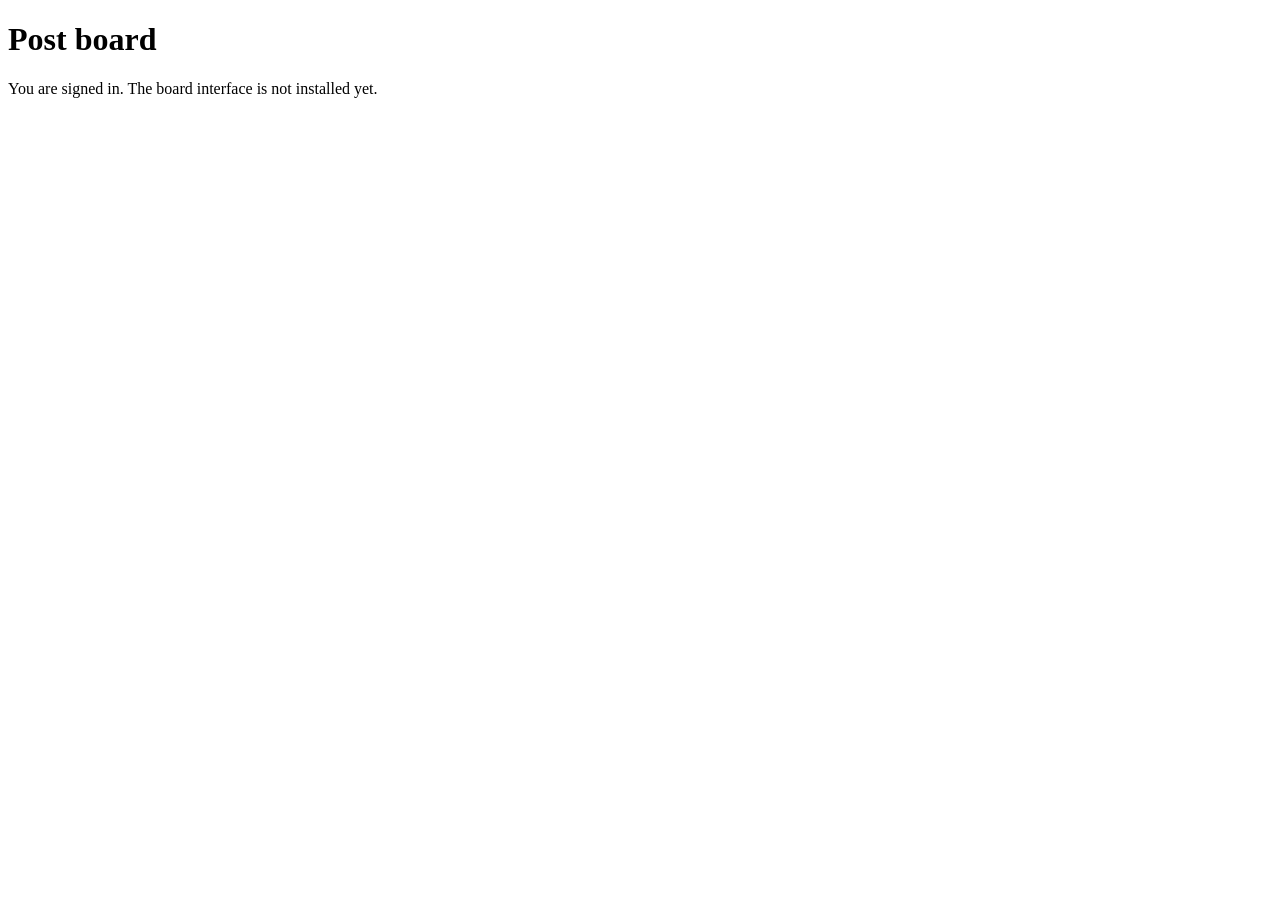
==== bot/web/static/index.html @ a92a570b "feat(web): app factory, security middlewares and sign-in create_app builds the aiohttp board app: er" ====
<!DOCTYPE html>
<html lang="en">
<head>
<meta charset="utf-8">
<meta name="viewport" content="width=device-width, initial-scale=1">
<title>Post board</title>
</head>
<body>
<main>
<h1>Post board</h1>
<p>You are signed in. The board interface is not installed yet.</p>
</main>
</body>
</html>
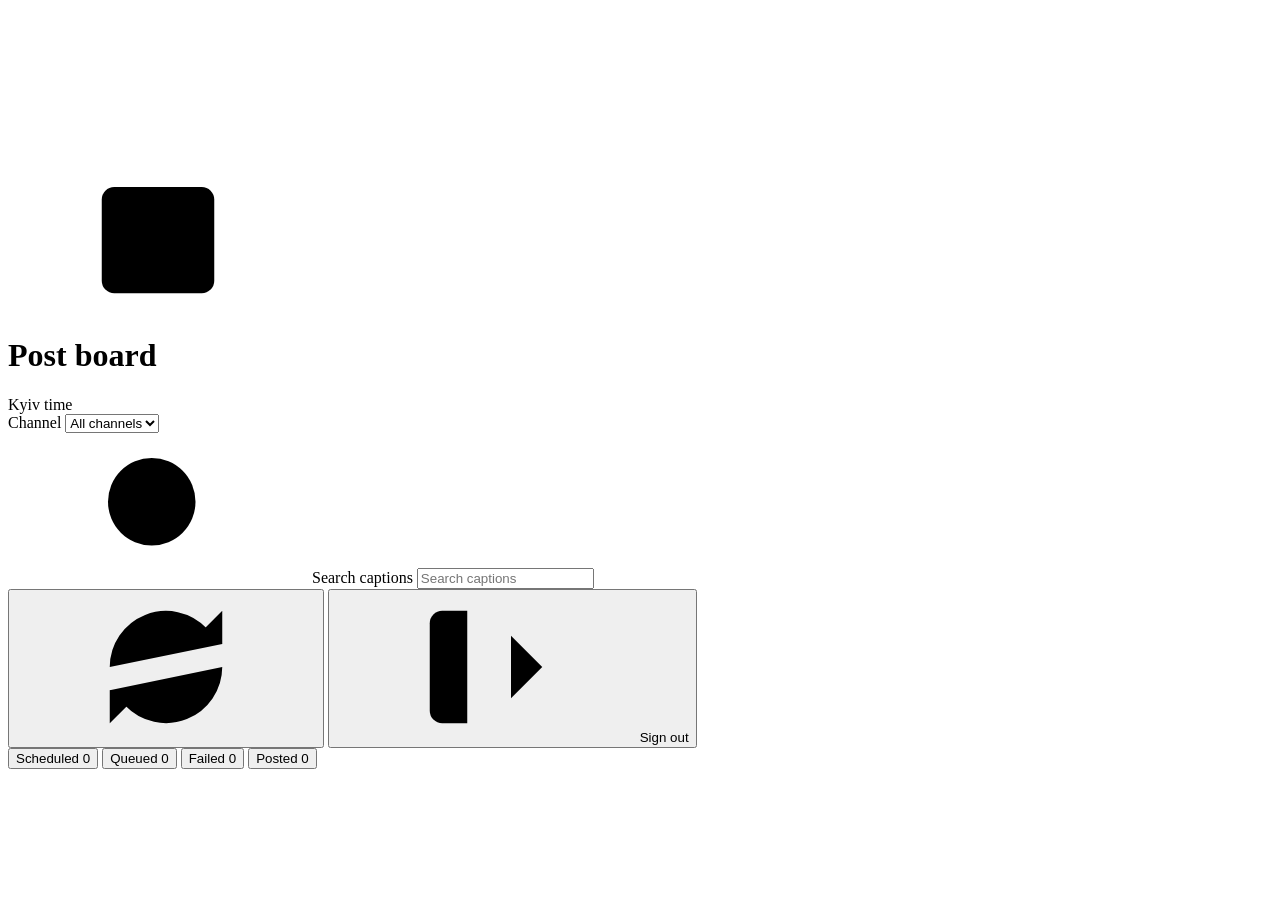
==== commit bd5d8e9d: "feat(web): board list UI and dev tooling Co-Authored-By: Claude Sonnet 5.5 <noreply@anthropic.com> C" ====
--- a/bot/web/static/index.html
+++ b/bot/web/static/index.html
@@ -3,12 +3,93 @@
 <head>
 <meta charset="utf-8">
 <meta name="viewport" content="width=device-width, initial-scale=1">
+<!-- The server sends Referrer-Policy: no-referrer, under which a browser may send
+     "Origin: null" on POST/PATCH/DELETE; the board's Origin check refuses that. -->
+<meta name="referrer" content="same-origin">
+<meta name="color-scheme" content="light dark">
 <title>Post board</title>
+<link rel="stylesheet" href="/static/style.css">
+<script src="/static/app.js" defer></script>
 </head>
 <body>
-<main>
-<h1>Post board</h1>
-<p>You are signed in. The board interface is not installed yet.</p>
-</main>
+<svg class="sprite" xmlns="http://www.w3.org/2000/svg" aria-hidden="true" focusable="false">
+  <symbol id="i-board" viewBox="0 0 24 24"><rect x="3" y="4" width="18" height="17" rx="2"/><path d="M16 2v4M8 2v4M3 10h18M8 14h3M8 17h6"/></symbol>
+  <symbol id="i-search" viewBox="0 0 24 24"><circle cx="11" cy="11" r="7"/><path d="m20 20-3.6-3.6"/></symbol>
+  <symbol id="i-refresh" viewBox="0 0 24 24"><path d="M21 12a9 9 0 0 1-15.5 6.2L3 15.7"/><path d="M3 12a9 9 0 0 1 15.5-6.2L21 8.3"/><path d="M21 3v5.3h-5.3M3 21v-5.3h5.3"/></symbol>
+  <symbol id="i-signout" viewBox="0 0 24 24"><path d="M9 21H5a2 2 0 0 1-2-2V5a2 2 0 0 1 2-2h4"/><path d="m16 17 5-5-5-5M21 12H9"/></symbol>
+  <symbol id="i-edit" viewBox="0 0 24 24"><path d="M17 3a2.8 2.8 0 1 1 4 4L7.5 20.5 2 22l1.5-5.5Z"/><path d="m15 5 4 4"/></symbol>
+  <symbol id="i-view" viewBox="0 0 24 24"><path d="M2 12s3.6-7 10-7 10 7 10 7-3.6 7-10 7S2 12 2 12Z"/><circle cx="12" cy="12" r="3"/></symbol>
+  <symbol id="i-delete" viewBox="0 0 24 24"><path d="M3 6h18M8 6V4a2 2 0 0 1 2-2h4a2 2 0 0 1 2 2v2M19 6l-1 14a2 2 0 0 1-2 2H8a2 2 0 0 1-2-2L5 6M10 11v6M14 11v6"/></symbol>
+  <symbol id="i-image" viewBox="0 0 24 24"><rect x="3" y="3" width="18" height="18" rx="2"/><circle cx="9" cy="9" r="2"/><path d="m21 15-5-5L5 21"/></symbol>
+  <symbol id="i-video" viewBox="0 0 24 24"><path d="m22 8-6 4 6 4Z"/><rect x="2" y="6" width="14" height="12" rx="2"/></symbol>
+  <symbol id="i-play" viewBox="0 0 24 24"><circle cx="12" cy="12" r="10"/><path d="m10 8 6 4-6 4Z"/></symbol>
+  <symbol id="i-audio" viewBox="0 0 24 24"><path d="M9 18V5l12-2v13"/><circle cx="6" cy="18" r="3"/><circle cx="18" cy="16" r="3"/></symbol>
+  <symbol id="i-file" viewBox="0 0 24 24"><path d="M14 2H6a2 2 0 0 0-2 2v16a2 2 0 0 0 2 2h12a2 2 0 0 0 2-2V8Z"/><path d="M14 2v6h6M16 13H8M16 17H8M10 9H8"/></symbol>
+  <symbol id="i-album" viewBox="0 0 24 24"><rect x="7" y="7" width="14" height="14" rx="2"/><path d="M3 15V5a2 2 0 0 1 2-2h10"/><path d="m21 17-3.5-3.5L11 20"/></symbol>
+  <symbol id="i-alert" viewBox="0 0 24 24"><path d="M10.3 3.9 1.8 18a2 2 0 0 0 1.7 3h17a2 2 0 0 0 1.7-3L13.7 3.9a2 2 0 0 0-3.4 0Z"/><path d="M12 9v4M12 17h.01"/></symbol>
+</svg>
+
+<div id="app">
+  <header class="topbar">
+    <div class="topbar-inner">
+      <div class="brand">
+        <svg class="icon brand-icon" aria-hidden="true" focusable="false"><use href="#i-board"/></svg>
+        <h1 class="brand-name">Post board</h1>
+        <span class="tz-note">Kyiv time</span>
+      </div>
+      <div class="filters">
+        <label class="visually-hidden" for="channel-filter">Channel</label>
+        <select id="channel-filter" class="field">
+          <option value="">All channels</option>
+        </select>
+        <div class="search-field">
+          <svg class="icon" aria-hidden="true" focusable="false"><use href="#i-search"/></svg>
+          <label class="visually-hidden" for="search">Search captions</label>
+          <input id="search" class="field" type="search" placeholder="Search captions" maxlength="200" autocomplete="off" spellcheck="false">
+        </div>
+      </div>
+      <div class="actions">
+        <button id="refresh" class="icon-button" type="button" aria-label="Refresh" title="Refresh">
+          <svg class="icon" aria-hidden="true" focusable="false"><use href="#i-refresh"/></svg>
+        </button>
+        <button id="signout" class="button button-quiet" type="button" aria-label="Sign out">
+          <svg class="icon" aria-hidden="true" focusable="false"><use href="#i-signout"/></svg>
+          <span class="button-label">Sign out</span>
+        </button>
+      </div>
+    </div>
+  </header>
+
+  <nav class="tabs" aria-label="Post lists">
+    <div class="tabs-inner" role="tablist">
+      <button id="tab-scheduled" class="tab" type="button" role="tab" data-tab="scheduled" aria-controls="post-list" aria-selected="true"><span class="tab-label">Scheduled</span> <span class="count">0</span></button>
+      <button id="tab-queued" class="tab" type="button" role="tab" data-tab="queued" aria-controls="post-list" aria-selected="false" tabindex="-1"><span class="tab-label">Queued</span> <span class="count">0</span></button>
+      <button id="tab-failed" class="tab" type="button" role="tab" data-tab="failed" aria-controls="post-list" aria-selected="false" tabindex="-1"><span class="tab-label">Failed</span> <span class="count">0</span></button>
+      <button id="tab-posted" class="tab" type="button" role="tab" data-tab="posted" aria-controls="post-list" aria-selected="false" tabindex="-1"><span class="tab-label">Posted</span> <span class="count">0</span></button>
+    </div>
+  </nav>
+
+  <main class="board">
+    <div id="post-list" role="tabpanel" aria-labelledby="tab-scheduled" aria-busy="true"></div>
+    <p id="empty-state" hidden>Nothing here yet.</p>
+    <p id="list-status" aria-live="polite"></p>
+    <div id="list-sentinel" aria-hidden="true"></div>
+  </main>
+
+  <div class="dock">
+    <div id="banner" class="banner" role="alert" hidden>
+      <svg class="icon" aria-hidden="true" focusable="false"><use href="#i-alert"/></svg>
+      <span id="banner-text" class="banner-text"></span>
+      <button id="banner-retry" class="button" type="button">Retry</button>
+    </div>
+    <div id="toast" class="toast" role="status" aria-live="polite" hidden></div>
+  </div>
+</div>
+
+<section id="signed-out" class="message-card" hidden>
+  <h1>You are not signed in</h1>
+  <p>To open the post board, send <code>/web</code> to the bot in Telegram and open the link it replies with.</p>
+  <p>The link works once and expires after 5 minutes.</p>
+</section>
 </body>
 </html>
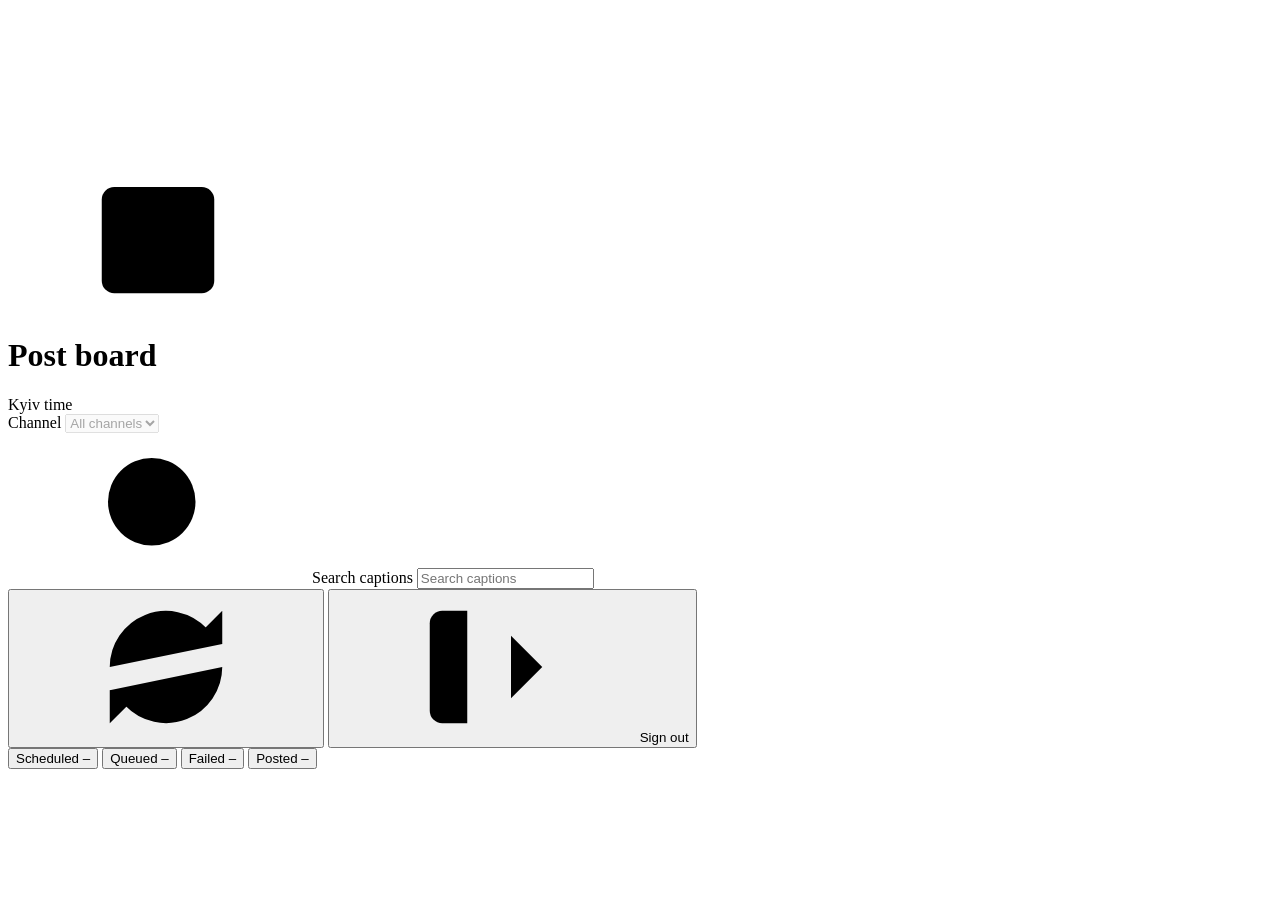
==== commit 76878347: "fix(web): readable failed rows on phones, keep /api/me failures visible Co-Authored-By: Claude Sonne" ====
--- a/bot/web/static/index.html
+++ b/bot/web/static/index.html
@@ -39,7 +39,7 @@
       </div>
       <div class="filters">
         <label class="visually-hidden" for="channel-filter">Channel</label>
-        <select id="channel-filter" class="field">
+        <select id="channel-filter" class="field" disabled>
           <option value="">All channels</option>
         </select>
         <div class="search-field">
@@ -62,10 +62,10 @@
 
   <nav class="tabs" aria-label="Post lists">
     <div class="tabs-inner" role="tablist">
-      <button id="tab-scheduled" class="tab" type="button" role="tab" data-tab="scheduled" aria-controls="post-list" aria-selected="true"><span class="tab-label">Scheduled</span> <span class="count">0</span></button>
-      <button id="tab-queued" class="tab" type="button" role="tab" data-tab="queued" aria-controls="post-list" aria-selected="false" tabindex="-1"><span class="tab-label">Queued</span> <span class="count">0</span></button>
-      <button id="tab-failed" class="tab" type="button" role="tab" data-tab="failed" aria-controls="post-list" aria-selected="false" tabindex="-1"><span class="tab-label">Failed</span> <span class="count">0</span></button>
-      <button id="tab-posted" class="tab" type="button" role="tab" data-tab="posted" aria-controls="post-list" aria-selected="false" tabindex="-1"><span class="tab-label">Posted</span> <span class="count">0</span></button>
+      <button id="tab-scheduled" class="tab" type="button" role="tab" data-tab="scheduled" aria-controls="post-list" aria-selected="true"><span class="tab-label">Scheduled</span> <span class="count">–</span></button>
+      <button id="tab-queued" class="tab" type="button" role="tab" data-tab="queued" aria-controls="post-list" aria-selected="false" tabindex="-1"><span class="tab-label">Queued</span> <span class="count">–</span></button>
+      <button id="tab-failed" class="tab" type="button" role="tab" data-tab="failed" aria-controls="post-list" aria-selected="false" tabindex="-1"><span class="tab-label">Failed</span> <span class="count">–</span></button>
+      <button id="tab-posted" class="tab" type="button" role="tab" data-tab="posted" aria-controls="post-list" aria-selected="false" tabindex="-1"><span class="tab-label">Posted</span> <span class="count">–</span></button>
     </div>
   </nav>
 
